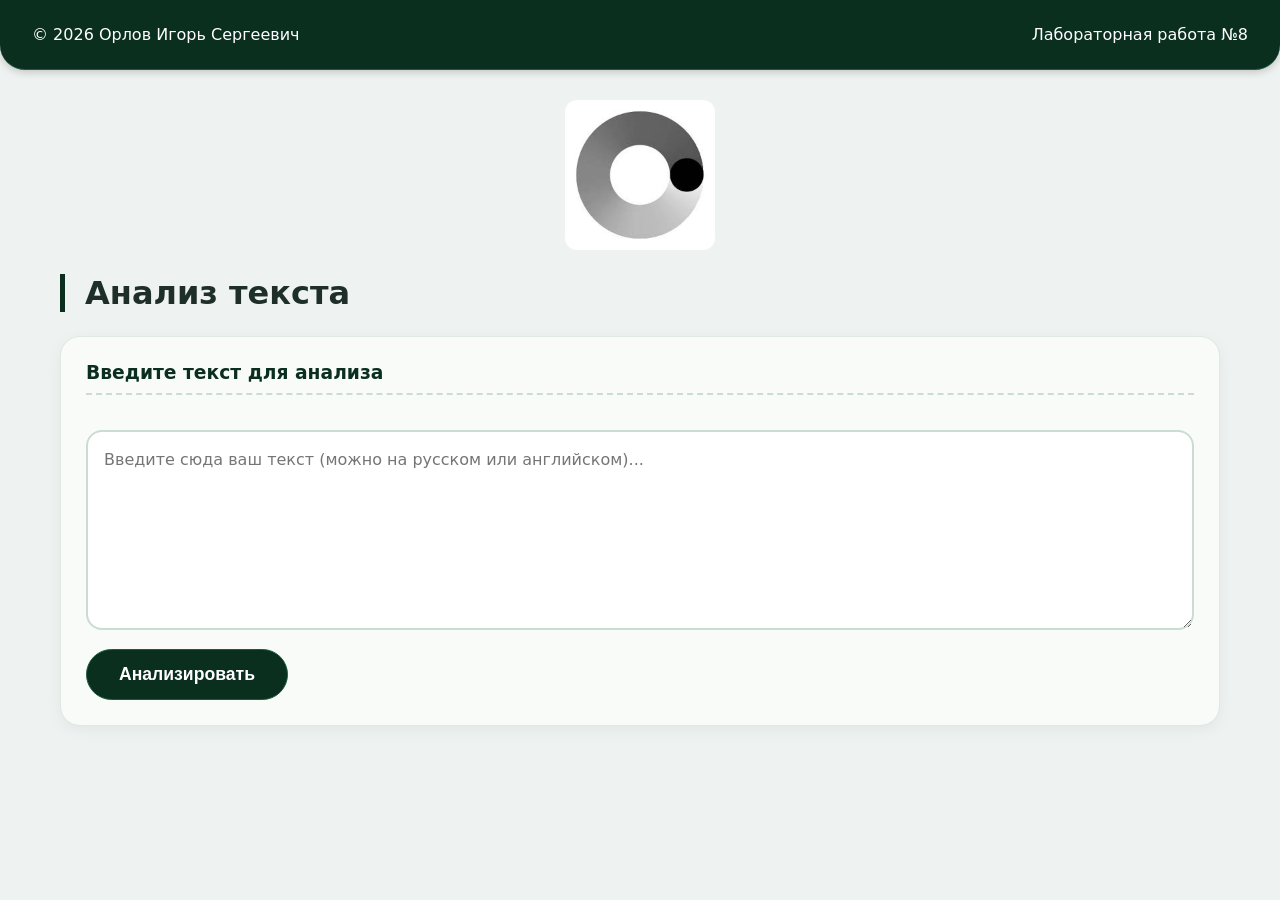
==== ЛР8/index.html @ 7ebcccab "ЛР7 и ЛР8" ====
<!doctype html>
<html lang="ru">
<head>
    <meta charset="UTF-8">
    <meta name="viewport" content="width=device-width, initial-scale=1.0">
    <title>Орлов Игорь Сергеевич 241-353 ЛР8</title>
    <link rel="stylesheet" href="style.css">
</head>
<body>
    <!-- ФУТЕР ПРИКЛЕЕН К ВЕРХУ -->
    <footer>
        <div class="footer-content">
            <span>© 2026 Орлов Игорь Сергеевич</span>
            <span>Лабораторная работа №8</span>
        </div>
    </footer>

    <main>
        <div class="logo-container">
            <img src="./template_foto.jpeg" alt="Московский Политех" class="logo">
        </div>
        
        <h1>Анализ текста</h1>
        
        <div class="card">
            <h3>Введите текст для анализа</h3>
            <form action="result.php" method="post">
                <textarea name="usertext" placeholder="Введите сюда ваш текст (можно на русском или английском)..."></textarea>
                <button type="submit">Анализировать</button>
            </form>
        </div>
    </main>
</body>
</html>
---- ЛР8/style.css ----
/* Сброс базовых отступов */
* {
    margin: 0;
    padding: 0;
    box-sizing: border-box;
}

body {
    background: #eef2f0;
    font-family: system-ui, "Segoe UI", "Roboto", "Helvetica Neue", sans-serif;
    padding-top: 80px;
    min-height: 100vh;
}

/* ФУТЕР ПРИКЛЕЕН К ВЕРХУ */
footer {
    position: fixed;
    top: 0;
    left: 0;
    width: 100%;
    height: 70px;
    background-color: #0a2f1f;
    border-bottom: 1px solid #1e5a3a;
    border-bottom-left-radius: 25px;
    border-bottom-right-radius: 25px;
    color: white;
    display: flex;
    align-items: center;
    justify-content: center;
    padding: 0 32px;
    z-index: 1000;
    box-shadow: 0 2px 8px rgba(0, 0, 0, 0.2);
}

.footer-content {
    display: flex;
    justify-content: space-between;
    width: 100%;
    font-size: 16px;
    font-weight: 500;
}

.logo-container {
    text-align: center;
    margin-bottom: 20px;
}

.logo {
    max-width: 150px;
    height: auto;
    border-radius: 12px;
}

main {
    max-width: 1200px;
    margin: 0 auto;
    padding: 20px 20px 60px 20px;
}

h1 {
    font-size: 2rem;
    margin-bottom: 1.5rem;
    color: #1e2f2a;
    border-left: 5px solid #0a2f1f;
    padding-left: 20px;
}

.card {
    background: #f9fbf9;
    border-radius: 20px;
    padding: 25px;
    margin-bottom: 30px;
    box-shadow: 0 4px 15px rgba(0, 0, 0, 0.05);
    border: 1px solid #e0e8e2;
}

.card h3 {
    margin-top: 0;
    margin-bottom: 20px;
    color: #0a2f1f;
    border-bottom: 2px dashed #cbdcd2;
    padding-bottom: 10px;
}

textarea {
    width: 100%;
    min-height: 200px;
    padding: 16px;
    margin: 15px 0;
    border: 2px solid #cbdcd2;
    border-radius: 16px;
    font-family: inherit;
    font-size: 16px;
    line-height: 1.5;
    resize: vertical;
    background-color: #ffffff;
    box-sizing: border-box;
}

textarea:focus {
    outline: none;
    border-color: #0a2f1f;
    box-shadow: 0 0 0 3px rgba(10, 47, 31, 0.1);
}

button[type="submit"] {
    background-color: #0a2f1f;
    color: white;
    border: none;
    padding: 14px 32px;
    font-size: 1.1rem;
    border-radius: 40px;
    cursor: pointer;
    font-weight: 600;
    transition: background-color 0.2s;
    border: 1px solid #1e5a3a;
}

button[type="submit"]:hover {
    background-color: #0f3d28;
}

.original-text {
    background-color: #f4f9f6;
    padding: 20px;
    border-radius: 16px;
    font-style: italic;
    color: #1a3a2c;
    border-left: 5px solid #0a2f1f;
    font-size: 1.1rem;
    line-height: 1.6;
    white-space: pre-wrap;
    word-break: break-word;
}

.empty-text {
    color: #a94442;
    background-color: #f2dede;
    border-left-color: #a94442;
    font-style: normal;
}

table {
    width: 100%;
    border-collapse: collapse;
    margin: 20px 0;
}

th, td {
    border: 1px solid #d0ddd6;
    padding: 12px 16px;
    text-align: left;
}

th {
    background-color: #0a2f1f;
    color: white;
    font-weight: 600;
}

tr:nth-child(even) {
    background-color: #f8fbf9;
}

.button-link {
    display: inline-block;
    background-color: #ffffff;
    color: #0a2f1f;
    border: 2px solid #0a2f1f;
    padding: 12px 28px;
    font-size: 1rem;
    border-radius: 40px;
    text-decoration: none;
    font-weight: 600;
}

.button-link:hover {
    background-color: #0a2f1f;
    color: white;
}

.nav-links {
    text-align: center;
    margin: 30px 0;
}
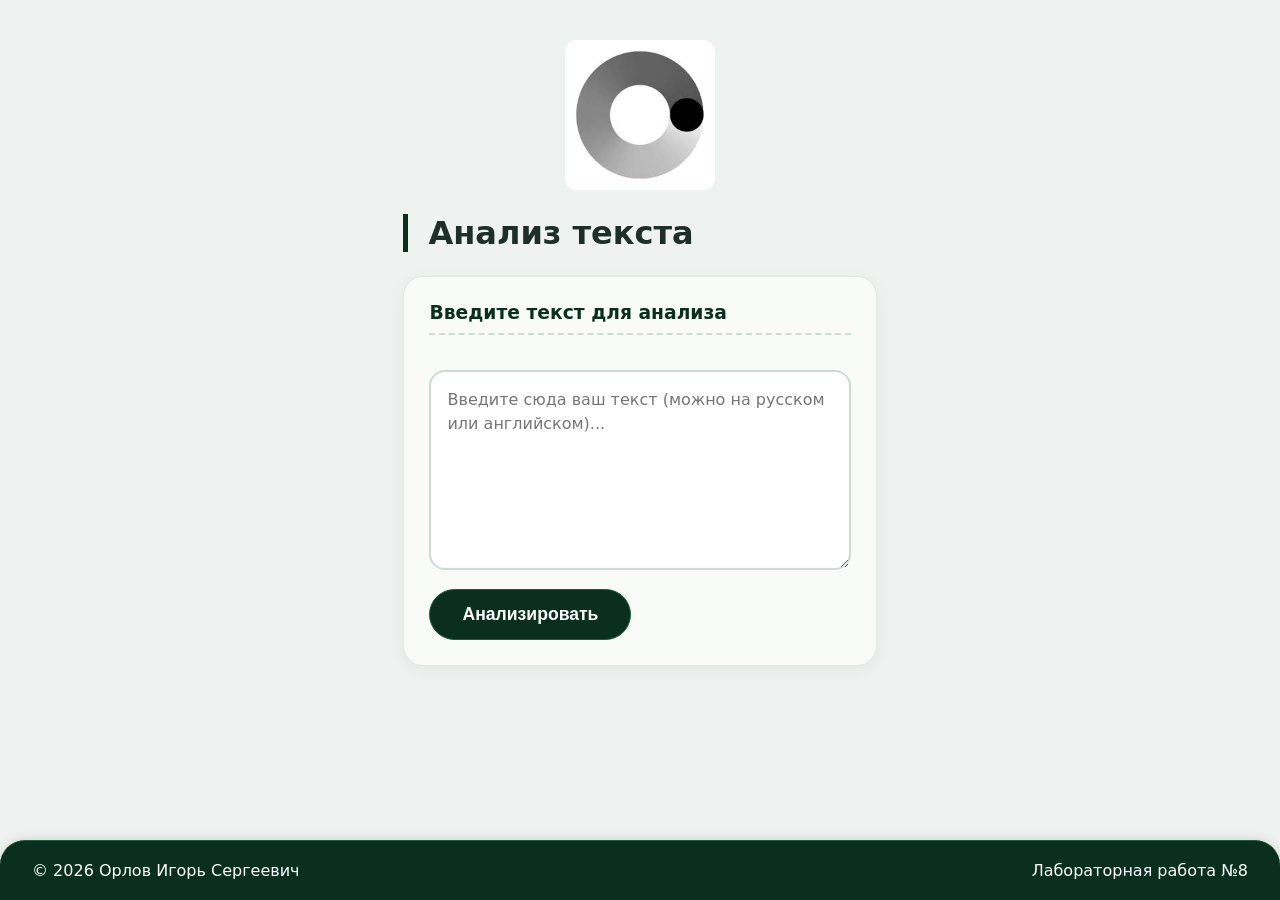
==== commit 373af58b: "Исправления" ====
--- a/ЛР8/index.html
+++ b/ЛР8/index.html
@@ -7,14 +7,6 @@
     <link rel="stylesheet" href="style.css">
 </head>
 <body>
-    <!-- ФУТЕР ПРИКЛЕЕН К ВЕРХУ -->
-    <footer>
-        <div class="footer-content">
-            <span>© 2026 Орлов Игорь Сергеевич</span>
-            <span>Лабораторная работа №8</span>
-        </div>
-    </footer>
-
     <main>
         <div class="logo-container">
             <img src="./template_foto.jpeg" alt="Московский Политех" class="logo">
@@ -30,5 +22,11 @@
             </form>
         </div>
     </main>
+    <footer>
+        <div class="footer-content">
+            <span>© 2026 Орлов Игорь Сергеевич</span>
+            <span>Лабораторная работа №8</span>
+        </div>
+    </footer>
 </body>
 </html>
--- a/ЛР8/style.css
+++ b/ЛР8/style.css
@@ -8,28 +8,23 @@
 body {
     background: #eef2f0;
     font-family: system-ui, "Segoe UI", "Roboto", "Helvetica Neue", sans-serif;
-    padding-top: 80px;
     min-height: 100vh;
+    display: flex;
+    flex-direction: column;
 }
 
-/* ФУТЕР ПРИКЛЕЕН К ВЕРХУ */
 footer {
-    position: fixed;
-    top: 0;
-    left: 0;
-    width: 100%;
-    height: 70px;
     background-color: #0a2f1f;
-    border-bottom: 1px solid #1e5a3a;
-    border-bottom-left-radius: 25px;
-    border-bottom-right-radius: 25px;
+    border-top: 1px solid #1e5a3a;
+    border-top-left-radius: 25px;
+    border-top-right-radius: 25px;
     color: white;
     display: flex;
     align-items: center;
     justify-content: center;
-    padding: 0 32px;
-    z-index: 1000;
-    box-shadow: 0 2px 8px rgba(0, 0, 0, 0.2);
+    padding: 20px 32px;
+    margin-top: auto;
+    box-shadow: 0 -2px 8px rgba(0, 0, 0, 0.1);
 }
 
 .footer-content {
@@ -54,7 +49,8 @@
 main {
     max-width: 1200px;
     margin: 0 auto;
-    padding: 20px 20px 60px 20px;
+    padding: 40px 20px 60px 20px;
+    flex: 1;
 }
 
 h1 {
